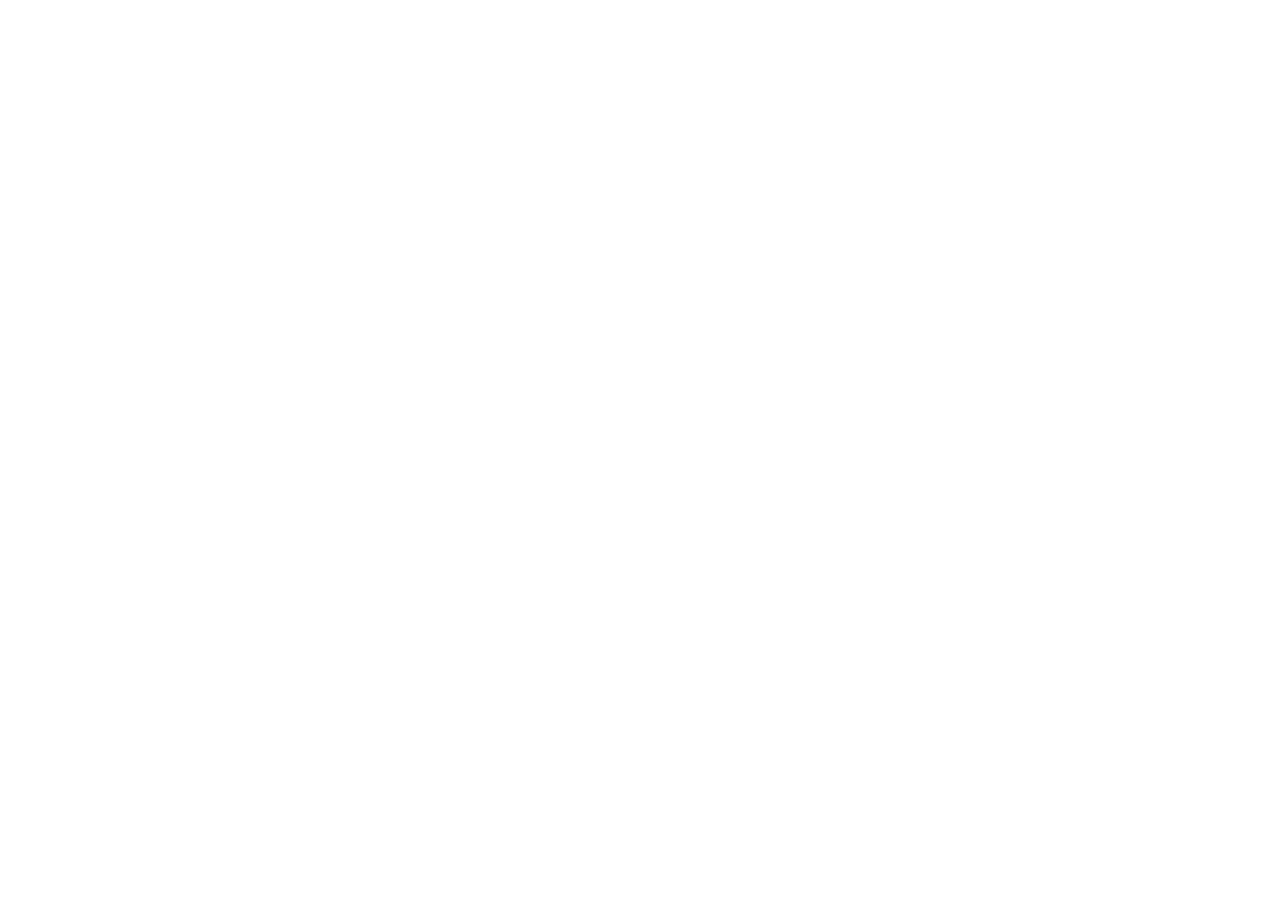
==== about.html @ 69daef25 "Created about.html" ====
<!DOCTYPE html>
<html lang="en">
  <head>
    <meta charset="UTF-8" />
    <meta http-equiv="X-UA-Compatible" content="IE=edge" />
    <meta name="viewport" content="width=device-width, initial-scale=1.0" />
    <title>Document</title>

    <link
      href="https://cdn.jsdelivr.net/npm/bootstrap@5.2.0-beta1/dist/css/bootstrap.min.css"
      rel="stylesheet"
      integrity="sha384-0evHe/X+R7YkIZDRvuzKMRqM+OrBnVFBL6DOitfPri4tjfHxaWutUpFmBp4vmVor"
      crossorigin="anonymous"
    />
    <link rel="stylesheet" href="https://use.typekit.net/oyn4ztp.css" />
    <link rel="stylesheet" href="styles/portfolio.css" />

    <script
      src="https://cdn.jsdelivr.net/npm/bootstrap@5.2.0-beta1/dist/js/bootstrap.bundle.min.js"
      integrity="sha384-pprn3073KE6tl6bjs2QrFaJGz5/SUsLqktiwsUTF55Jfv3qYSDhgCecCxMW52nD2"
      crossorigin="anonymous"
    ></script>
    <script
      src="https://kit.fontawesome.com/3d800774da.js"
      crossorigin="anonymous"
    ></script>
  </head>
  <body></body>
</html>
---- styles/portfolio.css ----
:root {
  --branding-color: #ef3c3c;
  --secondary-color: #0f7bb1;
  --background-color: #fcf0ec;
  --heading-font-family-1: ivymode, sans-serif;
  --heading-font-family-2: futura-pt, sans-serif;
  --default-font-family: ballinger-mono, sans-serif;
}

html,
body {
  width: 100%;
  height: 100%;
  margin: 0px;
  padding: 0px;
  overflow-x: hidden;
}

.hero {
  background: #fcf0ec;
  padding: 160px 20px;
  text-align: center;
}

.home-title-container h2 {
  display: flex;
  flex-direction: column;
}

.home-title-container .home-title-word-1 {
  font-family: var(--heading-font-family-1);
  font-weight: 400;
  font-style: normal;
  font-size: 200px;
  color: #ef3c3c;
  letter-spacing: 6px;
  text-transform: uppercase;
  line-height: 1;
  position: relative;
  left: -0.5em;
}

.home-title-line {
  white-space: nowrap;
}

.home-title-container .home-title-word-2 {
  font-family: var(--heading-font-family-2);
  font-weight: 400;
  font-style: normal;
  font-size: 210px;
  color: #ef3c3c;
  letter-spacing: 2px;
  text-transform: uppercase;
  line-height: 1;
  position: relative;
  left: -0.05em;
  display: inline-block;
}

.home-title-container .home-title-and {
  font-family: var(--heading-font-family-2);
  font-weight: 100;
  font-style: normal;
  font-size: 35px;
  color: #ef3c3c;
  letter-spacing: -2px;
  text-transform: uppercase;
  line-height: 1;
  position: relative;
  left: 0.2em;
  display: inline-block;
}

.home-title-container p {
  font-family: var(--default-font-family);
  font-weight: 400;
  font-style: normal;
  font-size: 16px;
  color: #0f7bb1;
  letter-spacing: -0.5px;
  text-transform: uppercase;
  text-align: left;
  display: inline-block;
  position: relative;
  left: -1em;
  bottom: 4em;
  overflow-wrap: break-word;
}

.home-title-container .home-title-word-3 {
  font-family: var(--heading-font-family-1);
  font-weight: 400;
  font-style: normal;
  font-size: 200px;
  color: #ef3c3c;
  letter-spacing: 6px;
  text-transform: uppercase;
  line-height: 1;
  position: relative;
  left: 0.6em;
  bottom: -0.5px;
}

.scroll-page p {
  font-family: var(--default-font-family);
  font-weight: 400;
  font-style: normal;
  font-size: 14px;
  color: #161c21;
  position: relative;
  top: 1.75em;
}

.scroll-logo {
  color: #0f7bb1;
}

@media (max-width: 768px) {
  body {
    text-align: center;
  }
  .hero {
    padding: 80px 20px;
  }
  .home-title-container .home-title-word-1 {
    font-size: 48px;
    position: static;
  }
  .home-title-line {
    white-space: normal;
  }
  .home-title-container .home-title-word-2 {
    font-size: 48px;
    position: static;
  }
  .home-title-container .home-title-and {
    font-size: 12px;
    letter-spacing: 0;
    position: static;
  }
  .home-title-container p {
    font-size: 12px;
    letter-spacing: 0;
    position: relative;
    top: 6em;
  }
  .home-title-container .home-title-word-3 {
    font-size: 48px;
    position: relative;
    top: 1.5em;
  }
}
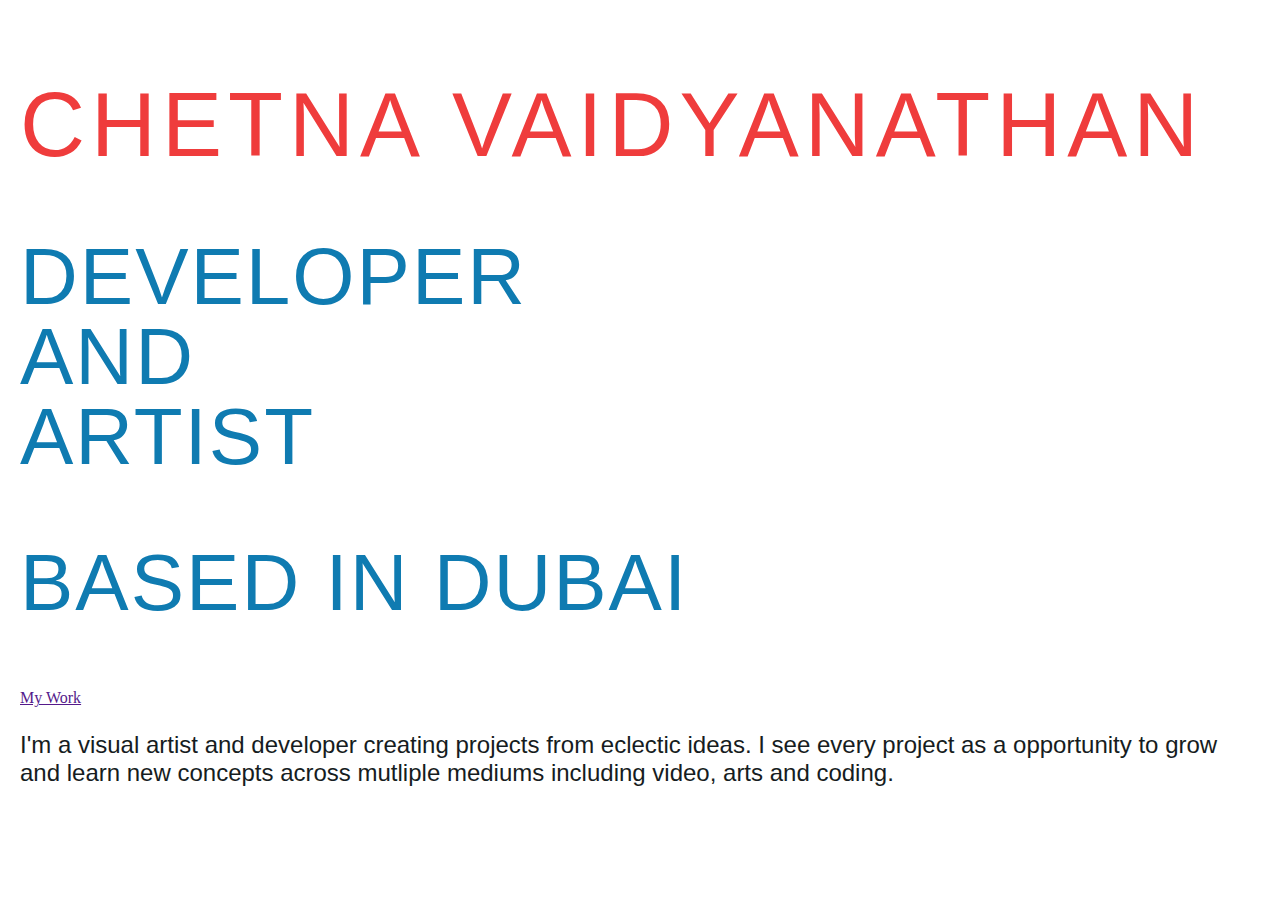
==== commit 84620bb2: "Added content to about.html" ====
--- a/about.html
+++ b/about.html
@@ -4,7 +4,7 @@
     <meta charset="UTF-8" />
     <meta http-equiv="X-UA-Compatible" content="IE=edge" />
     <meta name="viewport" content="width=device-width, initial-scale=1.0" />
-    <title>Document</title>
+    <title>Chetna Vaidyanathan | About</title>
 
     <link
       href="https://cdn.jsdelivr.net/npm/bootstrap@5.2.0-beta1/dist/css/bootstrap.min.css"
@@ -25,5 +25,33 @@
       crossorigin="anonymous"
     ></script>
   </head>
-  <body></body>
+  <body>
+    <div class="about-section container">
+      <div class="row">
+        <div class="col-6">
+          <h1 class="mt-5">Chetna Vaidyanathan</h1>
+          <h2 class="mt-4">
+            Developer <br />
+            And<br />
+            Artist
+          </h2>
+          <h2 class="mt-5">Based in Dubai</h2>
+        </div>
+        <div class="col-6">
+          <img src="images/chetna-photo.jpg" alt="" class="img-fluid mt-3" />
+        </div>
+
+        <div class="col-6">
+          <a href="">My Work</a>
+        </div>
+        <div class="col-6">
+          <p>
+            I'm a visual artist and developer creating projects from eclectic
+            ideas. I see every project as a opportunity to grow and learn new
+            concepts across mutliple mediums including video, arts and coding.
+          </p>
+        </div>
+      </div>
+    </div>
+  </body>
 </html>
--- a/styles/portfolio.css
+++ b/styles/portfolio.css
@@ -116,6 +116,47 @@
   color: #0f7bb1;
 }
 
+.about-section {
+  padding: 20px 20px;
+}
+
+.about-section h1 {
+  font-family: var(--heading-font-family-1);
+  font-weight: 400;
+  font-style: normal;
+  font-size: 90px;
+  color: #ef3c3c;
+  letter-spacing: 6px;
+  text-transform: uppercase;
+  line-height: 1;
+  text-align: left;
+}
+
+.about-section h2 {
+  font-family: var(--heading-font-family-2);
+  font-weight: 400;
+  font-style: normal;
+  font-size: 80px;
+  color: #0f7bb1;
+  letter-spacing: 2px;
+  text-transform: uppercase;
+  line-height: 1;
+}
+
+.about-section img {
+  max-width: 40%;
+  display: block;
+  text-align: right;
+}
+
+.about-section p {
+  font-family: var(--default-font-family);
+  font-weight: 400;
+  font-style: normal;
+  font-size: 24px;
+  color: #161c21;
+}
+
 @media (max-width: 768px) {
   body {
     text-align: center;
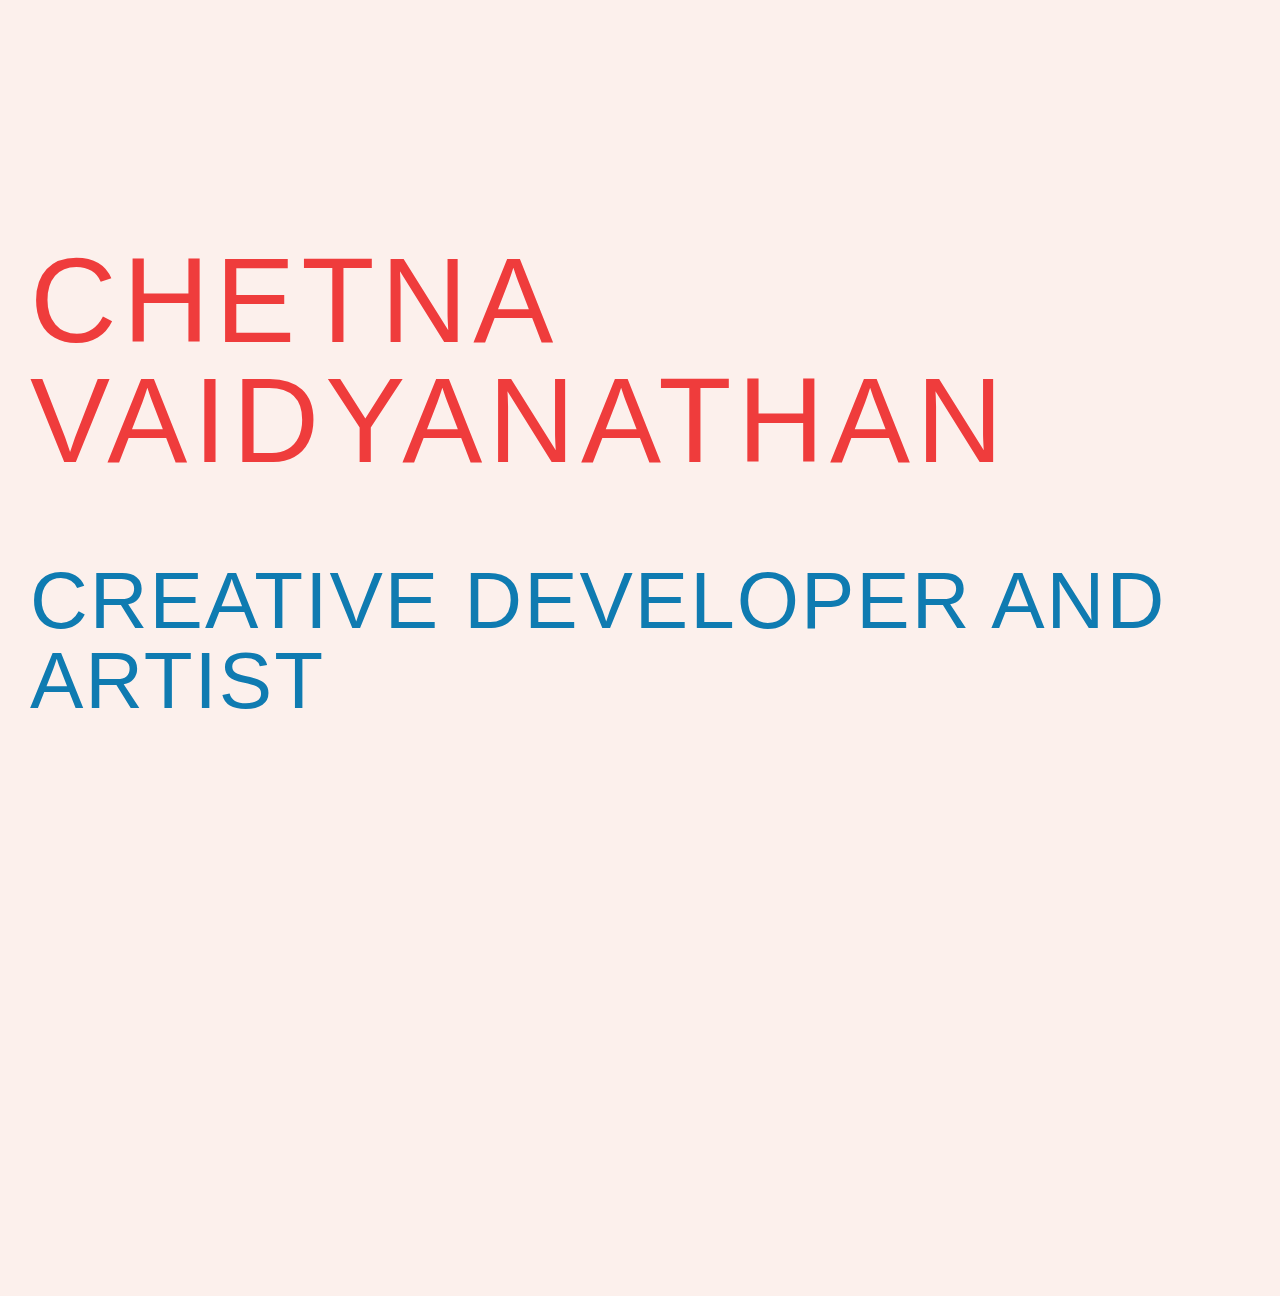
==== commit 4c64573e: "about.html - Added content & made responsive" ====
--- a/about.html
+++ b/about.html
@@ -28,28 +28,23 @@
   <body>
     <div class="about-section container">
       <div class="row">
-        <div class="col-6">
-          <h1 class="mt-5">Chetna Vaidyanathan</h1>
-          <h2 class="mt-4">
-            Developer <br />
-            And<br />
-            Artist
-          </h2>
+        <h1 class="mt-5">Chetna Vaidyanathan</h1>
+        <h2 class="mt-5">Creative Developer And Artist</h2>
+        <div class="col-md-6">
+          <div class="about-img">
+            <img src="images/chetna-photo.jpg" alt="" class="img-fluid mt-5" />
+          </div>
           <h2 class="mt-5">Based in Dubai</h2>
         </div>
-        <div class="col-6">
-          <img src="images/chetna-photo.jpg" alt="" class="img-fluid mt-3" />
-        </div>
-
-        <div class="col-6">
-          <a href="">My Work</a>
-        </div>
-        <div class="col-6">
+        <div class="col-md-6 mt-5">
           <p>
             I'm a visual artist and developer creating projects from eclectic
-            ideas. I see every project as a opportunity to grow and learn new
-            concepts across mutliple mediums including video, arts and coding.
+            ideas. I see every project as an opportunity to experiment with and
+            learn new concepts across mutliple mediums including video, art and
+            code.
           </p>
+          <br />
+          <a href="" class="work-link">My Work</a>
         </div>
       </div>
     </div>
--- a/styles/portfolio.css
+++ b/styles/portfolio.css
@@ -14,6 +14,7 @@
   margin: 0px;
   padding: 0px;
   overflow-x: hidden;
+  background: #fcf0ec;
 }
 
 .hero {
@@ -117,14 +118,14 @@
 }
 
 .about-section {
-  padding: 20px 20px;
+  padding: 160px 30px;
 }
 
 .about-section h1 {
   font-family: var(--heading-font-family-1);
   font-weight: 400;
   font-style: normal;
-  font-size: 90px;
+  font-size: 120px;
   color: #ef3c3c;
   letter-spacing: 6px;
   text-transform: uppercase;
@@ -143,17 +144,35 @@
   line-height: 1;
 }
 
-.about-section img {
-  max-width: 40%;
+.about-section .about-img {
+  max-width: 80%;
   display: block;
   text-align: right;
+  padding: 10px 10px;
 }
 
 .about-section p {
   font-family: var(--default-font-family);
   font-weight: 400;
   font-style: normal;
+  font-size: 18px;
+  color: #161c21;
+  margin: 10px 20px;
+}
+
+.work-link {
+  font-family: var(--default-font-family);
+  font-weight: 400;
+  font-style: normal;
   font-size: 24px;
+  color: #0f7bb1;
+  text-transform: uppercase;
+  text-decoration: none;
+  text-align: justify;
+  margin: 10px 20px;
+}
+
+.work-link:hover {
   color: #161c21;
 }
 
@@ -191,4 +210,25 @@
     position: relative;
     top: 1.5em;
   }
-}
+
+  .about-section h1 {
+    text-align: center;
+    font-size: 48px;
+  }
+
+  .about-section h2 {
+    text-align: center;
+    font-size: 36px;
+  }
+
+  .about-img {
+    text-align: center;
+    width: 100%;
+    display: block;
+    margin: auto;
+  }
+
+  .about-section p {
+    margin-bottom: 35px;
+  }
+}
